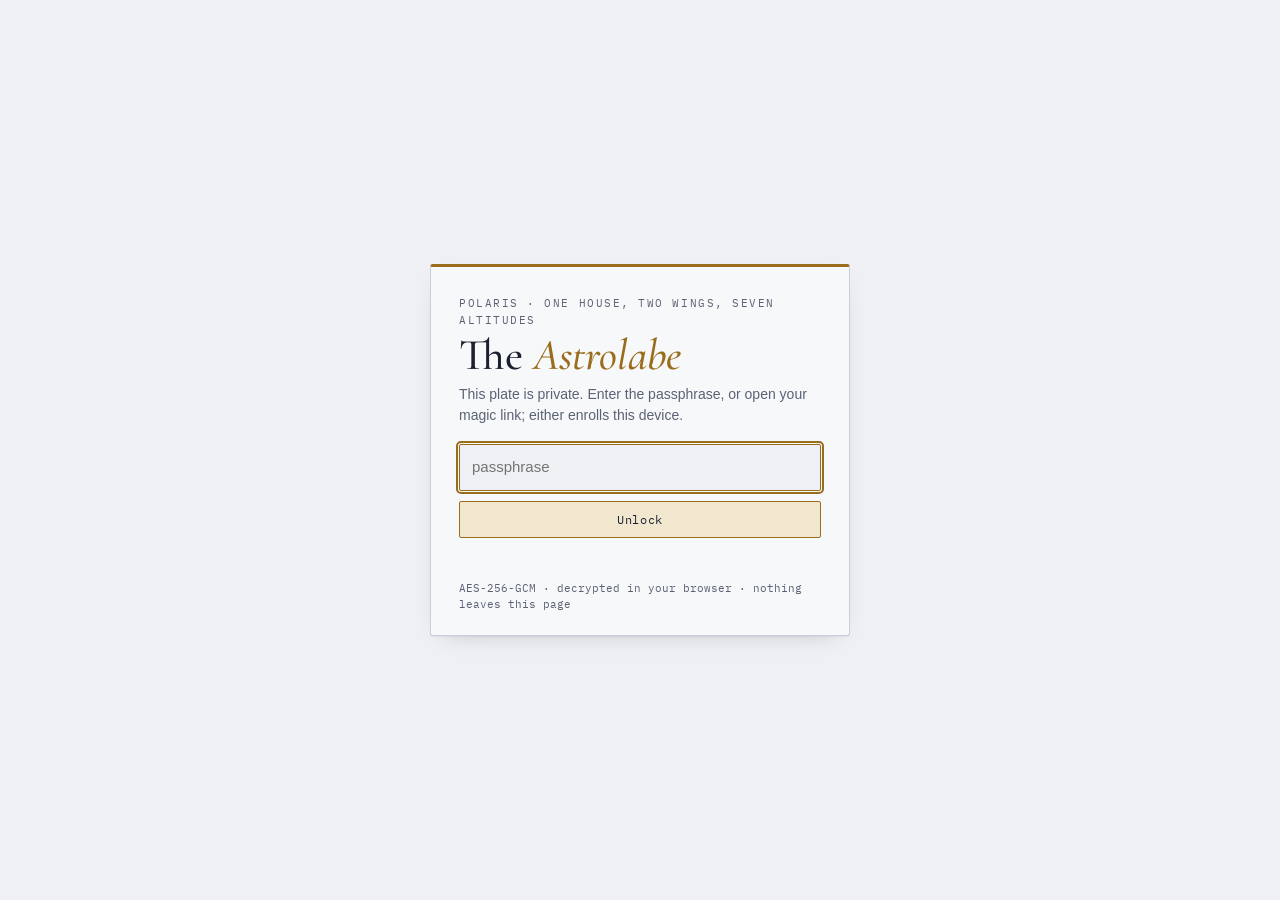
==== template.html @ bfa0e8af "The Astrolabe: encrypted GitHub Pages site, v1.0.0 Unlock shell + AES-256-GCM ciphertext of the Pola" ====
<!doctype html>
<html lang="en">
<head>
<meta charset="utf-8">
<meta name="viewport" content="width=device-width,initial-scale=1">
<title>The Astrolabe</title>
<link rel="icon" href="data:image/svg+xml,%3Csvg xmlns='http://www.w3.org/2000/svg' viewBox='0 0 100 100'%3E%3Ctext y='.9em' font-size='90'%3E🧭%3C/text%3E%3C/svg%3E">
<link rel="preconnect" href="https://fonts.googleapis.com">
<link rel="stylesheet" href="https://fonts.googleapis.com/css2?family=Cormorant+Garamond:ital,wght@0,500;1,400&family=IBM+Plex+Mono:wght@400;500&display=swap">
<style>
:root{--bg:#eef0f3;--ink:#1a2030;--muted:#5a6274;--line:#c9ced8;--panel:#f7f8fa;--brass:#9a6d1c;--brass-soft:#f1e7cf;--crit:#b23c34}
@media (prefers-color-scheme:dark){:root{--bg:#0e1322;--ink:#e7e2d4;--muted:#9aa3b5;--line:#2a3350;--panel:#161c30;--brass:#d3a54e;--brass-soft:#2b2617;--crit:#e0625a}}
*{box-sizing:border-box}
body{margin:0;min-height:100vh;display:flex;align-items:center;justify-content:center;background:var(--bg);color:var(--ink);font:15px/1.5 "IBM Plex Sans","Helvetica Neue",Arial,sans-serif;-webkit-font-smoothing:antialiased}
.card{width:min(420px,92vw);background:var(--panel);border:1px solid var(--line);border-top:3px solid var(--brass);border-radius:3px;padding:28px 28px 22px;box-shadow:0 1px 0 rgba(26,32,48,.06),0 8px 24px -16px rgba(26,32,48,.35)}
.eyebrow{font-family:"IBM Plex Mono",Menlo,monospace;font-size:11px;letter-spacing:.14em;text-transform:uppercase;color:var(--muted)}
h1{font-family:"Cormorant Garamond",Garamond,"Times New Roman",serif;font-weight:500;font-size:44px;line-height:1.05;margin:4px 0 6px}
h1 em{font-style:italic;color:var(--brass)}
.sub{color:var(--muted);margin:0 0 18px;font-size:14px}
input{width:100%;padding:11px 12px;border:1px solid var(--line);border-radius:2px;background:var(--bg);color:var(--ink);font:inherit}
input:focus{outline:2px solid var(--brass);outline-offset:1px;border-color:var(--brass)}
button{margin-top:10px;width:100%;padding:10px;border:1px solid var(--brass);border-radius:2px;background:var(--brass-soft);color:var(--ink);font-family:"IBM Plex Mono",Menlo,monospace;font-size:12px;letter-spacing:.06em;cursor:pointer}
button:disabled{opacity:.6;cursor:wait}
.err{color:var(--crit);font-family:"IBM Plex Mono",Menlo,monospace;font-size:12px;min-height:18px;margin-top:10px}
.foot{margin-top:14px;font-family:"IBM Plex Mono",Menlo,monospace;font-size:11px;color:var(--muted)}
.shake{animation:sh .35s}@keyframes sh{20%,60%{transform:translateX(-5px)}40%,80%{transform:translateX(5px)}}
</style>
</head>
<body>
<form class="card" id="gate" autocomplete="off">
  <div class="eyebrow">Polaris · one house, two wings, seven altitudes</div>
  <h1>The <em>Astrolabe</em></h1>
  <p class="sub">This plate is private. Enter the passphrase, or open your magic link; either enrolls this device.</p>
  <input type="password" id="pass" placeholder="passphrase" aria-label="passphrase" autofocus>
  <button type="submit" id="unlock">Unlock</button>
  <div class="err" id="err"></div>
  <div class="foot">AES-256-GCM · decrypted in your browser · nothing leaves this page</div>
</form>
<script>
"use strict";
const BLOB = "__PAYLOAD__";
const PBKDF2_ITERS = 310000;
const KEY = "ast-pass";
function b64ToBytes(b64){const bin=atob(b64);const a=new Uint8Array(bin.length);for(let i=0;i<bin.length;i++)a[i]=bin.charCodeAt(i);return a}
function fragmentPass(){
  const m = location.hash.match(/[#&]k=([A-Za-z0-9_-]+={0,2})/);
  if(!m) return null;
  try{ return new TextDecoder().decode(b64ToBytes(m[1].replace(/-/g,"+").replace(/_/g,"/"))); }catch(_){ return null }
}
async function decrypt(pass){
  const raw = b64ToBytes(BLOB);
  const salt = raw.slice(0,16), nonce = raw.slice(16,28), ct = raw.slice(28);
  const km = await crypto.subtle.importKey("raw", new TextEncoder().encode(pass), "PBKDF2", false, ["deriveKey"]);
  const key = await crypto.subtle.deriveKey({name:"PBKDF2", salt, iterations:PBKDF2_ITERS, hash:"SHA-256"}, km, {name:"AES-GCM", length:256}, false, ["decrypt"]);
  const pt = await crypto.subtle.decrypt({name:"AES-GCM", iv:nonce}, key, ct);
  return new TextDecoder().decode(pt);
}
function boot(html){
  // Replace this shell with the decrypted page; inline scripts execute on write.
  document.open(); document.write(html); document.close();
}
document.getElementById("gate").addEventListener("submit", async (e)=>{
  e.preventDefault();
  const btn = document.getElementById("unlock"), err = document.getElementById("err");
  const pass = document.getElementById("pass").value;
  btn.disabled = true; err.textContent = "";
  try{
    const html = await decrypt(pass);
    try{ localStorage.setItem(KEY, pass); }catch(_){}
    boot(html);
  }catch(_){
    err.textContent = "That passphrase does not open this plate.";
    const c = document.getElementById("gate"); c.classList.add("shake"); setTimeout(()=>c.classList.remove("shake"), 400);
    btn.disabled = false;
  }
});
(async ()=>{
  const fromLink = fragmentPass();
  if(fromLink){
    try{ const html = await decrypt(fromLink); try{ localStorage.setItem(KEY, fromLink); }catch(_){} boot(html); return; }catch(_){}
  }
  let saved = null; try{ saved = localStorage.getItem(KEY) || sessionStorage.getItem(KEY); }catch(_){}
  if(saved){
    try{ boot(await decrypt(saved)); return; }
    catch(_){ try{ localStorage.removeItem(KEY); sessionStorage.removeItem(KEY); }catch(_){} }
  }
})();
</script>
</body>
</html>
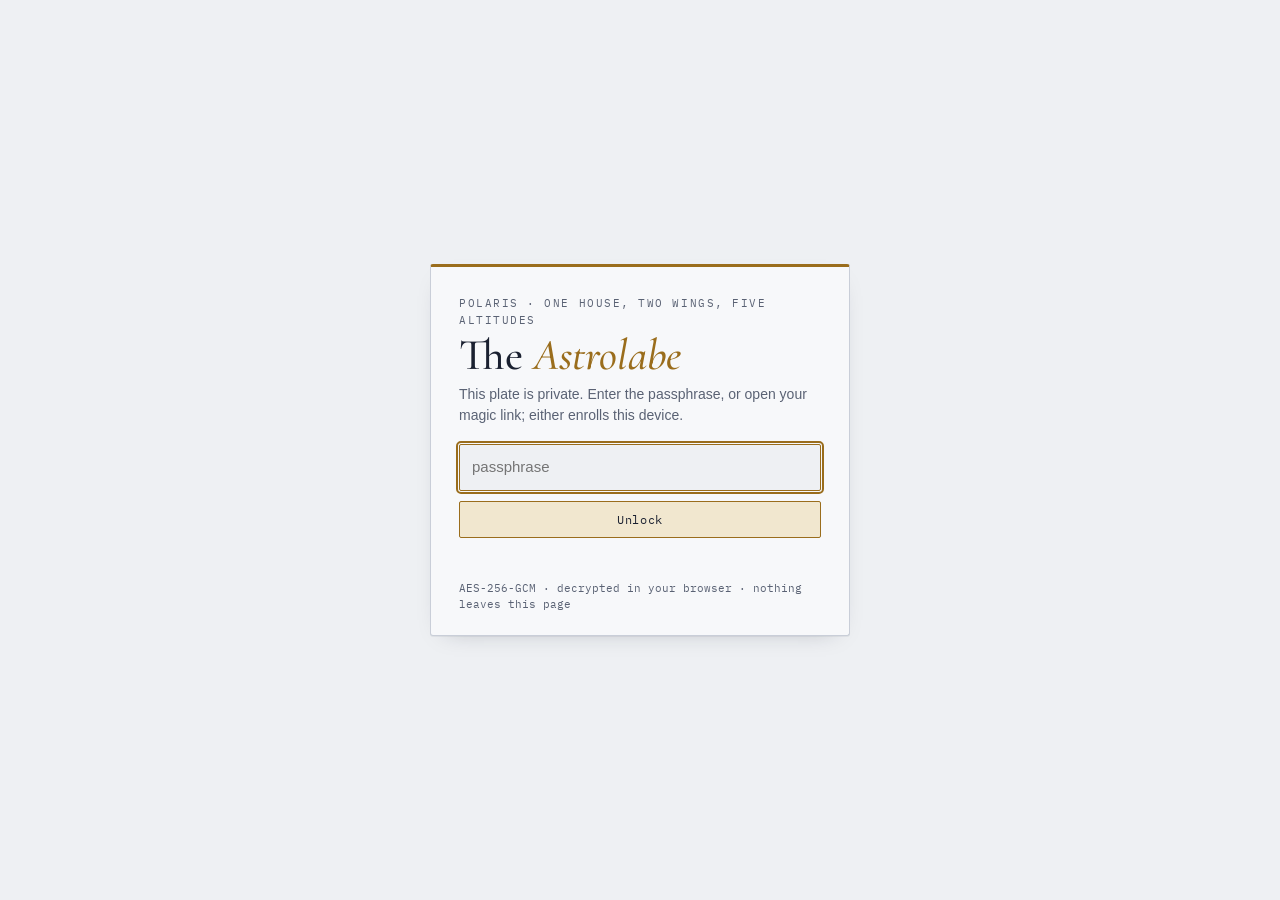
==== commit 4c262c74: "astrolabe v2.1: make F1-F5 visual" ====
--- a/template.html
+++ b/template.html
@@ -28,7 +28,7 @@
 </head>
 <body>
 <form class="card" id="gate" autocomplete="off">
-  <div class="eyebrow">Polaris · one house, two wings, seven altitudes</div>
+  <div class="eyebrow">Polaris · one house, two wings, five altitudes</div>
   <h1>The <em>Astrolabe</em></h1>
   <p class="sub">This plate is private. Enter the passphrase, or open your magic link; either enrolls this device.</p>
   <input type="password" id="pass" placeholder="passphrase" aria-label="passphrase" autofocus>
@@ -74,11 +74,14 @@
     btn.disabled = false;
   }
 });
+async function tryLink(){
+  const fromLink = fragmentPass();
+  if(!fromLink) return false;
+  try{ const html = await decrypt(fromLink); try{ localStorage.setItem(KEY, fromLink); }catch(_){} boot(html); return true; }catch(_){ return false; }
+}
+window.addEventListener("hashchange", tryLink); // magic link pasted into an already-open gate tab
 (async ()=>{
-  const fromLink = fragmentPass();
-  if(fromLink){
-    try{ const html = await decrypt(fromLink); try{ localStorage.setItem(KEY, fromLink); }catch(_){} boot(html); return; }catch(_){}
-  }
+  if(await tryLink()) return;
   let saved = null; try{ saved = localStorage.getItem(KEY) || sessionStorage.getItem(KEY); }catch(_){}
   if(saved){
     try{ boot(await decrypt(saved)); return; }
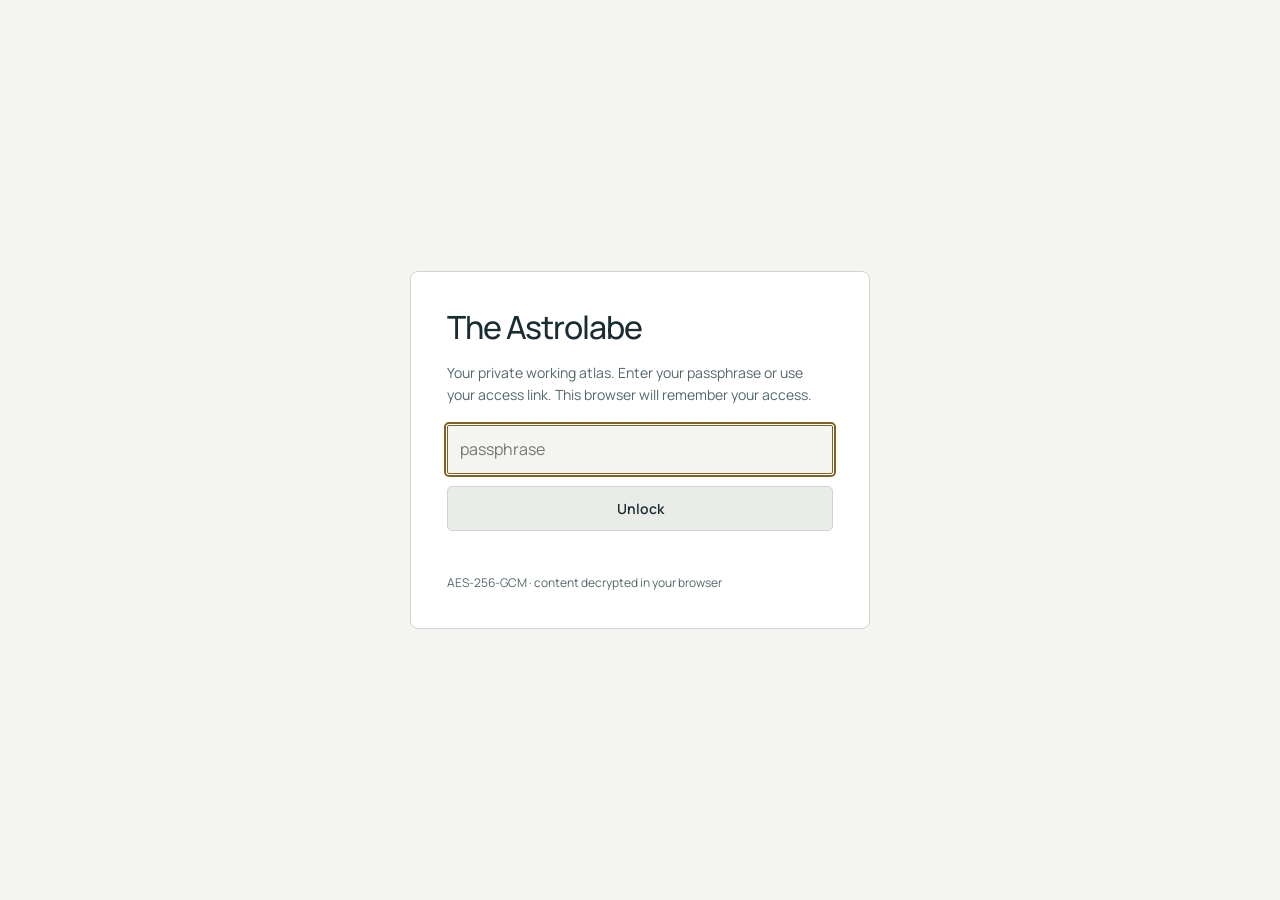
==== commit 3f52dc48: "Redesign Astrolabe as a five-altitude working atlas" ====
--- a/template.html
+++ b/template.html
@@ -6,35 +6,34 @@
 <title>The Astrolabe</title>
 <link rel="icon" href="data:image/svg+xml,%3Csvg xmlns='http://www.w3.org/2000/svg' viewBox='0 0 100 100'%3E%3Ctext y='.9em' font-size='90'%3E🧭%3C/text%3E%3C/svg%3E">
 <link rel="preconnect" href="https://fonts.googleapis.com">
-<link rel="stylesheet" href="https://fonts.googleapis.com/css2?family=Cormorant+Garamond:ital,wght@0,500;1,400&family=IBM+Plex+Mono:wght@400;500&display=swap">
+<link rel="stylesheet" href="https://fonts.googleapis.com/css2?family=Manrope:wght@400;500;600;700&display=swap">
 <style>
-:root{--bg:#eef0f3;--ink:#1a2030;--muted:#5a6274;--line:#c9ced8;--panel:#f7f8fa;--brass:#9a6d1c;--brass-soft:#f1e7cf;--crit:#b23c34}
-@media (prefers-color-scheme:dark){:root{--bg:#0e1322;--ink:#e7e2d4;--muted:#9aa3b5;--line:#2a3350;--panel:#161c30;--brass:#d3a54e;--brass-soft:#2b2617;--crit:#e0625a}}
+:root{--bg:#f4f5f1;--ink:#182c32;--muted:#53676b;--line:#ccd5d1;--panel:#fff;--brass:#826222;--brass-soft:#e9ece7;--crit:#b0413a}
+@media (prefers-color-scheme:dark){:root{--bg:#102329;--ink:#e3ede7;--muted:#a5b9bb;--line:#365057;--panel:#162d34;--brass:#ddbd78;--brass-soft:#203a41;--crit:#f49a8e}}
 *{box-sizing:border-box}
-body{margin:0;min-height:100vh;display:flex;align-items:center;justify-content:center;background:var(--bg);color:var(--ink);font:15px/1.5 "IBM Plex Sans","Helvetica Neue",Arial,sans-serif;-webkit-font-smoothing:antialiased}
-.card{width:min(420px,92vw);background:var(--panel);border:1px solid var(--line);border-top:3px solid var(--brass);border-radius:3px;padding:28px 28px 22px;box-shadow:0 1px 0 rgba(26,32,48,.06),0 8px 24px -16px rgba(26,32,48,.35)}
+body{margin:0;min-height:100vh;display:flex;align-items:center;justify-content:center;background:var(--bg);color:var(--ink);font:16px/1.6 Manrope,'Avenir Next',sans-serif;-webkit-font-smoothing:antialiased}
+.card{width:min(460px,92vw);background:var(--panel);border:1px solid var(--line);border-radius:8px;padding:36px}
 .eyebrow{font-family:"IBM Plex Mono",Menlo,monospace;font-size:11px;letter-spacing:.14em;text-transform:uppercase;color:var(--muted)}
-h1{font-family:"Cormorant Garamond",Garamond,"Times New Roman",serif;font-weight:500;font-size:44px;line-height:1.05;margin:4px 0 6px}
-h1 em{font-style:italic;color:var(--brass)}
+h1{font-family:inherit;font-weight:500;font-size:32px;letter-spacing:-.035em;line-height:1.2;margin:0 0 16px}
+h1 em{font-style:normal}
 .sub{color:var(--muted);margin:0 0 18px;font-size:14px}
 input{width:100%;padding:11px 12px;border:1px solid var(--line);border-radius:2px;background:var(--bg);color:var(--ink);font:inherit}
 input:focus{outline:2px solid var(--brass);outline-offset:1px;border-color:var(--brass)}
-button{margin-top:10px;width:100%;padding:10px;border:1px solid var(--brass);border-radius:2px;background:var(--brass-soft);color:var(--ink);font-family:"IBM Plex Mono",Menlo,monospace;font-size:12px;letter-spacing:.06em;cursor:pointer}
+button{margin-top:12px;width:100%;padding:12px;border:1px solid var(--line);border-radius:5px;background:var(--brass-soft);color:var(--ink);font:600 14px Manrope,sans-serif;cursor:pointer}button:focus-visible{outline:2px solid var(--brass);outline-offset:3px}
 button:disabled{opacity:.6;cursor:wait}
-.err{color:var(--crit);font-family:"IBM Plex Mono",Menlo,monospace;font-size:12px;min-height:18px;margin-top:10px}
-.foot{margin-top:14px;font-family:"IBM Plex Mono",Menlo,monospace;font-size:11px;color:var(--muted)}
+.err{color:var(--crit);font-size:13px;min-height:18px;margin-top:10px}
+.foot{margin-top:14px;font-size:12px;color:var(--muted)}
 .shake{animation:sh .35s}@keyframes sh{20%,60%{transform:translateX(-5px)}40%,80%{transform:translateX(5px)}}
 </style>
 </head>
 <body>
 <form class="card" id="gate" autocomplete="off">
-  <div class="eyebrow">Polaris · one house, two wings, five altitudes</div>
   <h1>The <em>Astrolabe</em></h1>
-  <p class="sub">This plate is private. Enter the passphrase, or open your magic link; either enrolls this device.</p>
+  <p class="sub">Your private working atlas. Enter your passphrase or use your access link. This browser will remember your access.</p>
   <input type="password" id="pass" placeholder="passphrase" aria-label="passphrase" autofocus>
   <button type="submit" id="unlock">Unlock</button>
-  <div class="err" id="err"></div>
-  <div class="foot">AES-256-GCM · decrypted in your browser · nothing leaves this page</div>
+  <div class="err" id="err" role="status" aria-live="polite"></div>
+  <div class="foot">AES-256-GCM · content decrypted in your browser</div>
 </form>
 <script>
 "use strict";
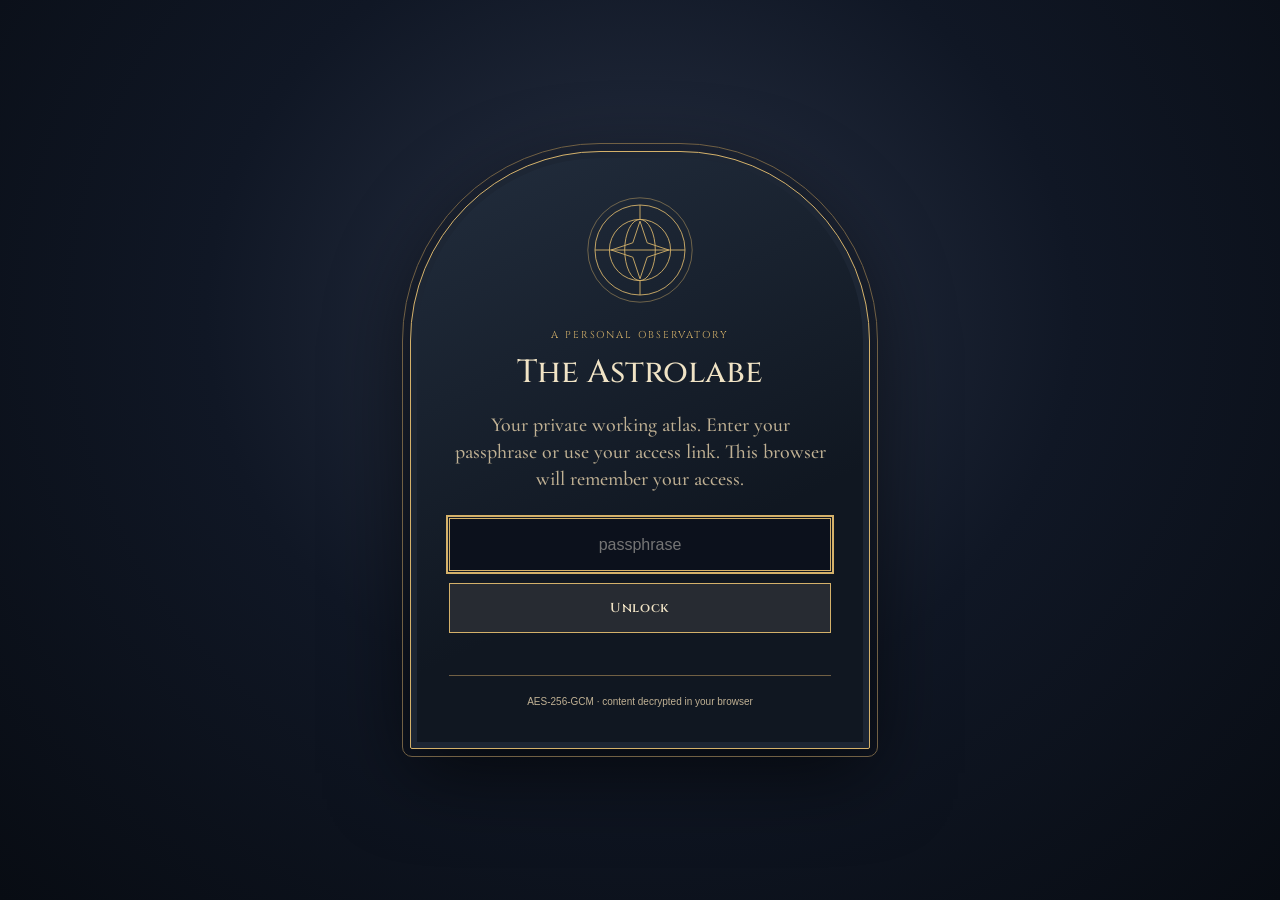
==== commit c87b4a12: "feat: give Astrolabe its vault-derived observatory identity (5.0.0)" ====
--- a/template.html
+++ b/template.html
@@ -6,7 +6,7 @@
 <title>The Astrolabe</title>
 <link rel="icon" href="data:image/svg+xml,%3Csvg xmlns='http://www.w3.org/2000/svg' viewBox='0 0 100 100'%3E%3Ctext y='.9em' font-size='90'%3E🧭%3C/text%3E%3C/svg%3E">
 <link rel="preconnect" href="https://fonts.googleapis.com">
-<link rel="stylesheet" href="https://fonts.googleapis.com/css2?family=Manrope:wght@400;500;600;700&display=swap">
+<link rel="stylesheet" href="https://fonts.googleapis.com/css2?family=Cinzel:wght@400;500;600&family=Cormorant+Garamond:ital,wght@0,500;1,500&display=swap">
 <style>
 :root{--bg:#f4f5f1;--ink:#182c32;--muted:#53676b;--line:#ccd5d1;--panel:#fff;--brass:#826222;--brass-soft:#e9ece7;--crit:#b0413a}
 @media (prefers-color-scheme:dark){:root{--bg:#102329;--ink:#e3ede7;--muted:#a5b9bb;--line:#365057;--panel:#162d34;--brass:#ddbd78;--brass-soft:#203a41;--crit:#f49a8e}}
@@ -24,10 +24,24 @@
 .err{color:var(--crit);font-size:13px;min-height:18px;margin-top:10px}
 .foot{margin-top:14px;font-size:12px;color:var(--muted)}
 .shake{animation:sh .35s}@keyframes sh{20%,60%{transform:translateX(-5px)}40%,80%{transform:translateX(5px)}}
+:root{--bg:#0c111c;--ink:#f0e3c5;--muted:#c0b194;--line:#716044;--panel:#151d2a;--brass:#d4b16a;--brass-soft:#272b32;--crit:#eeaa91}
+body{font-family:'Avenir Next',sans-serif;background:radial-gradient(ellipse at 50% 35%,#293245 0%,#101725 48%,#080c13 100%);padding:30px 0}
+.card{position:relative;width:min(460px,90vw);padding:38px;border:1px solid var(--brass);outline:1px solid #716044;outline-offset:7px;border-radius:190px 190px 2px 2px;box-shadow:0 24px 80px #0009,inset 0 0 0 6px #1d2634;text-align:center;background:linear-gradient(155deg,#222d3d,#101721 65%)}
+.gate-seal{display:block;width:108px;height:108px;margin:6px auto 24px;color:var(--brass)}
+.eyebrow{font:10px Cinzel,Georgia,serif;letter-spacing:.19em;margin-bottom:12px;color:var(--brass)}
+h1{font:500 32px/1.2 Cinzel,Georgia,serif;letter-spacing:0;margin-bottom:20px}
+.sub{font:500 20px/1.35 'Cormorant Garamond',Georgia,serif;margin-bottom:25px}
+input{text-align:center;border-radius:0;background:#0c111c;padding:13px}
+button{font:600 13px Cinzel,Georgia,serif;border:1px solid var(--brass);border-radius:0;letter-spacing:.05em;padding:15px}
+button:hover{background:#3b3c36}.foot{font-size:10px;line-height:1.6;border-top:1px solid var(--line);padding-top:18px}
+@media(prefers-reduced-motion:reduce){.shake{animation:none}}
+@media(max-width:380px){.card{padding:28px 24px}h1{font-size:27px}}
 </style>
 </head>
 <body>
 <form class="card" id="gate" autocomplete="off">
+  <svg class="gate-seal" viewBox="0 0 120 120" fill="none" stroke="currentColor" aria-hidden="true"><circle cx="60" cy="60" r="58" stroke-width=".5"/><circle cx="60" cy="60" r="50"/><circle cx="60" cy="60" r="34"/><ellipse cx="60" cy="60" rx="17" ry="34"/><path d="M26 60h68M60 10v16m0 68v16M10 60h16m68 0h16M60 28l8 24 24 8-24 8-8 24-8-24-24-8 24-8z"/></svg>
+  <div class="eyebrow">A personal observatory</div>
   <h1>The <em>Astrolabe</em></h1>
   <p class="sub">Your private working atlas. Enter your passphrase or use your access link. This browser will remember your access.</p>
   <input type="password" id="pass" placeholder="passphrase" aria-label="passphrase" autofocus>
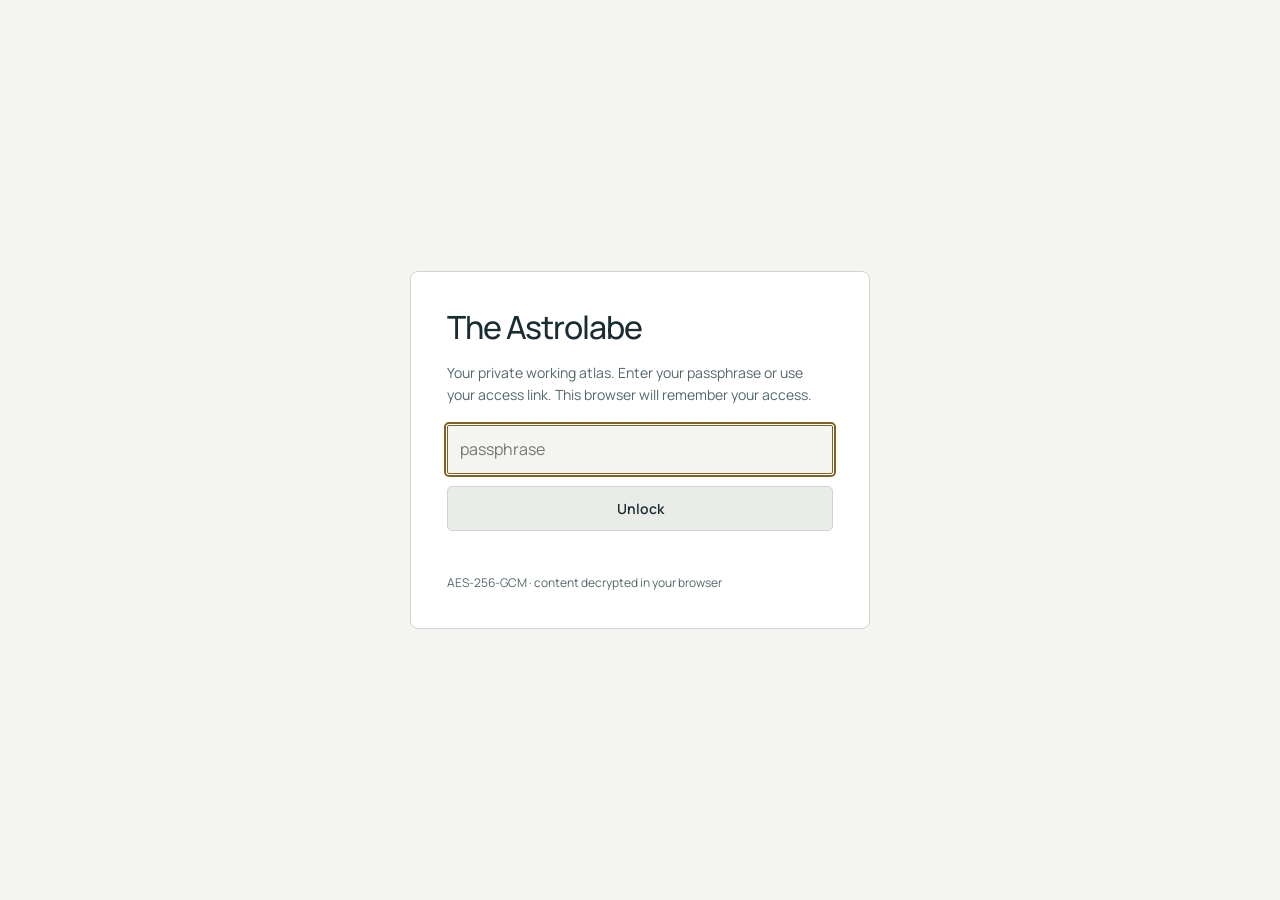
==== commit d1c263ee: "fix: restore preferred pre-observatory visual design (5.0.1)" ====
--- a/template.html
+++ b/template.html
@@ -6,7 +6,7 @@
 <title>The Astrolabe</title>
 <link rel="icon" href="data:image/svg+xml,%3Csvg xmlns='http://www.w3.org/2000/svg' viewBox='0 0 100 100'%3E%3Ctext y='.9em' font-size='90'%3E🧭%3C/text%3E%3C/svg%3E">
 <link rel="preconnect" href="https://fonts.googleapis.com">
-<link rel="stylesheet" href="https://fonts.googleapis.com/css2?family=Cinzel:wght@400;500;600&family=Cormorant+Garamond:ital,wght@0,500;1,500&display=swap">
+<link rel="stylesheet" href="https://fonts.googleapis.com/css2?family=Manrope:wght@400;500;600;700&display=swap">
 <style>
 :root{--bg:#f4f5f1;--ink:#182c32;--muted:#53676b;--line:#ccd5d1;--panel:#fff;--brass:#826222;--brass-soft:#e9ece7;--crit:#b0413a}
 @media (prefers-color-scheme:dark){:root{--bg:#102329;--ink:#e3ede7;--muted:#a5b9bb;--line:#365057;--panel:#162d34;--brass:#ddbd78;--brass-soft:#203a41;--crit:#f49a8e}}
@@ -24,24 +24,10 @@
 .err{color:var(--crit);font-size:13px;min-height:18px;margin-top:10px}
 .foot{margin-top:14px;font-size:12px;color:var(--muted)}
 .shake{animation:sh .35s}@keyframes sh{20%,60%{transform:translateX(-5px)}40%,80%{transform:translateX(5px)}}
-:root{--bg:#0c111c;--ink:#f0e3c5;--muted:#c0b194;--line:#716044;--panel:#151d2a;--brass:#d4b16a;--brass-soft:#272b32;--crit:#eeaa91}
-body{font-family:'Avenir Next',sans-serif;background:radial-gradient(ellipse at 50% 35%,#293245 0%,#101725 48%,#080c13 100%);padding:30px 0}
-.card{position:relative;width:min(460px,90vw);padding:38px;border:1px solid var(--brass);outline:1px solid #716044;outline-offset:7px;border-radius:190px 190px 2px 2px;box-shadow:0 24px 80px #0009,inset 0 0 0 6px #1d2634;text-align:center;background:linear-gradient(155deg,#222d3d,#101721 65%)}
-.gate-seal{display:block;width:108px;height:108px;margin:6px auto 24px;color:var(--brass)}
-.eyebrow{font:10px Cinzel,Georgia,serif;letter-spacing:.19em;margin-bottom:12px;color:var(--brass)}
-h1{font:500 32px/1.2 Cinzel,Georgia,serif;letter-spacing:0;margin-bottom:20px}
-.sub{font:500 20px/1.35 'Cormorant Garamond',Georgia,serif;margin-bottom:25px}
-input{text-align:center;border-radius:0;background:#0c111c;padding:13px}
-button{font:600 13px Cinzel,Georgia,serif;border:1px solid var(--brass);border-radius:0;letter-spacing:.05em;padding:15px}
-button:hover{background:#3b3c36}.foot{font-size:10px;line-height:1.6;border-top:1px solid var(--line);padding-top:18px}
-@media(prefers-reduced-motion:reduce){.shake{animation:none}}
-@media(max-width:380px){.card{padding:28px 24px}h1{font-size:27px}}
 </style>
 </head>
 <body>
 <form class="card" id="gate" autocomplete="off">
-  <svg class="gate-seal" viewBox="0 0 120 120" fill="none" stroke="currentColor" aria-hidden="true"><circle cx="60" cy="60" r="58" stroke-width=".5"/><circle cx="60" cy="60" r="50"/><circle cx="60" cy="60" r="34"/><ellipse cx="60" cy="60" rx="17" ry="34"/><path d="M26 60h68M60 10v16m0 68v16M10 60h16m68 0h16M60 28l8 24 24 8-24 8-8 24-8-24-24-8 24-8z"/></svg>
-  <div class="eyebrow">A personal observatory</div>
   <h1>The <em>Astrolabe</em></h1>
   <p class="sub">Your private working atlas. Enter your passphrase or use your access link. This browser will remember your access.</p>
   <input type="password" id="pass" placeholder="passphrase" aria-label="passphrase" autofocus>
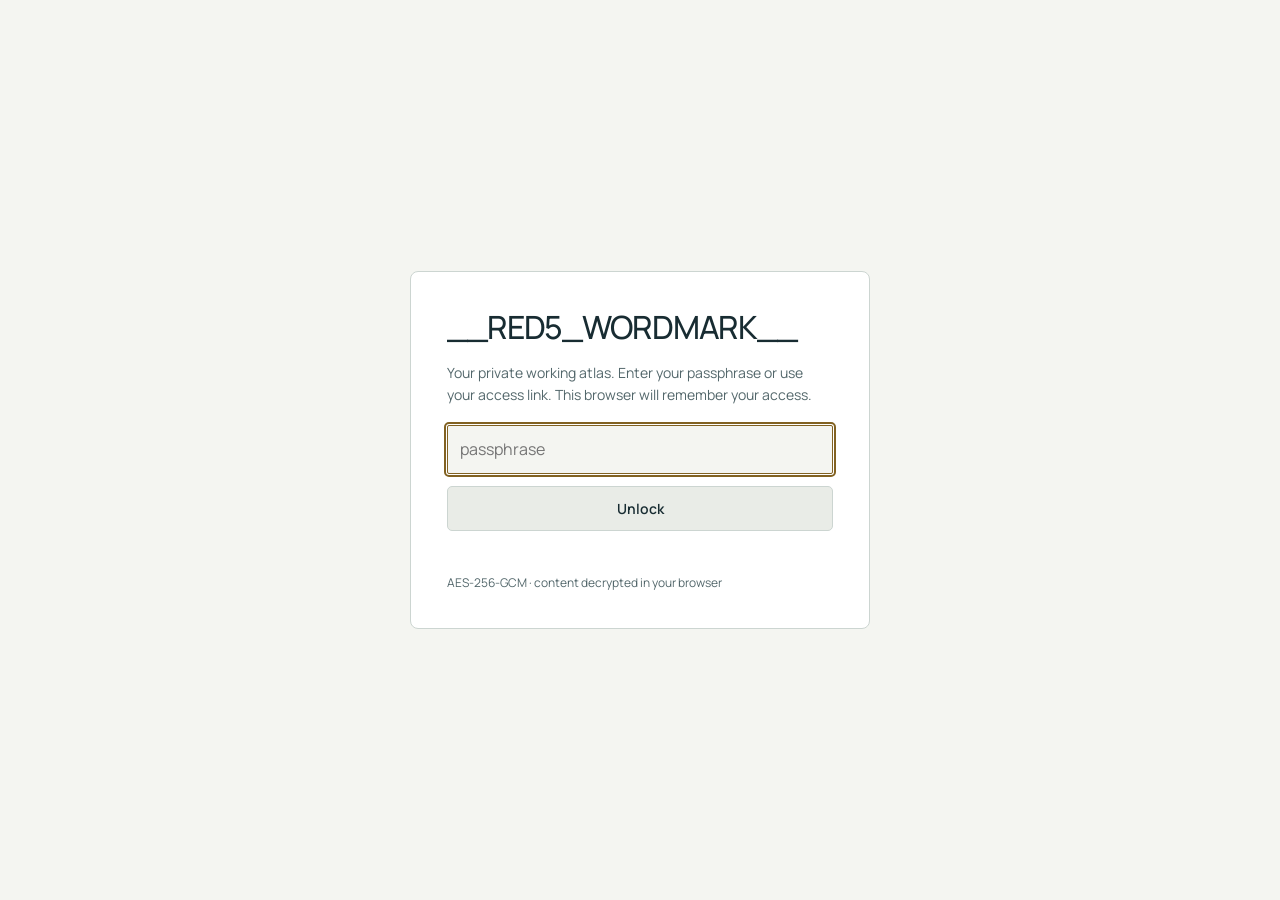
==== commit 0bb17bed: "feat: apply approved Red5 TNG Title wordmark (5.1.0)" ====
--- a/template.html
+++ b/template.html
@@ -3,7 +3,7 @@
 <head>
 <meta charset="utf-8">
 <meta name="viewport" content="width=device-width,initial-scale=1">
-<title>The Astrolabe</title>
+<title>Red5</title>
 <link rel="icon" href="data:image/svg+xml,%3Csvg xmlns='http://www.w3.org/2000/svg' viewBox='0 0 100 100'%3E%3Ctext y='.9em' font-size='90'%3E🧭%3C/text%3E%3C/svg%3E">
 <link rel="preconnect" href="https://fonts.googleapis.com">
 <link rel="stylesheet" href="https://fonts.googleapis.com/css2?family=Manrope:wght@400;500;600;700&display=swap">
@@ -16,6 +16,8 @@
 .eyebrow{font-family:"IBM Plex Mono",Menlo,monospace;font-size:11px;letter-spacing:.14em;text-transform:uppercase;color:var(--muted)}
 h1{font-family:inherit;font-weight:500;font-size:32px;letter-spacing:-.035em;line-height:1.2;margin:0 0 16px}
 h1 em{font-style:normal}
+.red5-wordmark{display:block;width:220px;max-width:100%;height:auto;--red5-accent:#b93228;margin:6px 0 24px}
+@media(prefers-color-scheme:dark){.red5-wordmark{--red5-accent:#f18670}}
 .sub{color:var(--muted);margin:0 0 18px;font-size:14px}
 input{width:100%;padding:11px 12px;border:1px solid var(--line);border-radius:2px;background:var(--bg);color:var(--ink);font:inherit}
 input:focus{outline:2px solid var(--brass);outline-offset:1px;border-color:var(--brass)}
@@ -28,7 +30,7 @@
 </head>
 <body>
 <form class="card" id="gate" autocomplete="off">
-  <h1>The <em>Astrolabe</em></h1>
+  <h1>__RED5_WORDMARK__</h1>
   <p class="sub">Your private working atlas. Enter your passphrase or use your access link. This browser will remember your access.</p>
   <input type="password" id="pass" placeholder="passphrase" aria-label="passphrase" autofocus>
   <button type="submit" id="unlock">Unlock</button>
